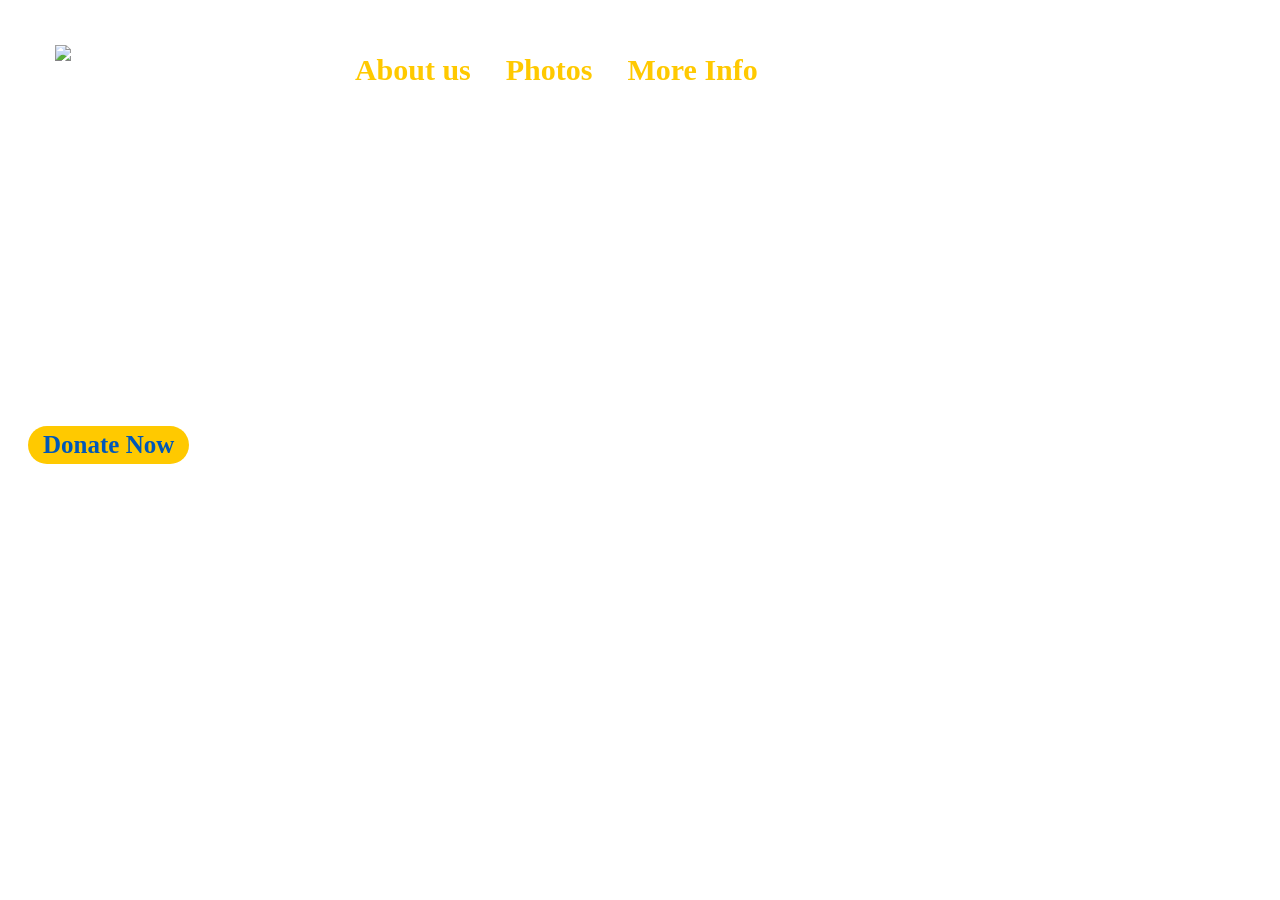
==== index.html @ 3f49d50b "Add files via upload" ====
<!DOCTYPE html>
<html lang="en">
<head>
    <meta charset="UTF-8">
    <meta name="viewport" content="width=device-width, initial-scale=1.0">
    <title>Charity: Water</title>

    <link rel="stylesheet" href="style.css">
</head>

<body>

    <!-- Hero section -->
    <section class="hero">

        <!-- Navigation -->
        <nav class="navbar">
            <div class="logo">
                <img src="images/images/jerry_can_yellow.png" alt="Charity: Water logo">
                <span>Charity: Water</span>
            </div>

            <div class="nav-links">
                <a href="https://www.charitywater.org/about">About us</a>
                <a href="https://charitywater.dropmark.com/805343">Photos</a>
                <a href="info.html">More Info</a>
            </div>
        </nav>

        <!-- Main text -->
        <div class="hero-content">
            <h1>Make a difference<br>with every drop</h1>

            <p>
                Help bring clean water to communities around the
                world and see how even a small contribution can
                create a lasting impact.
            </p>

            <a href="https://www.charitywater.org/donate" class="donate-button">Donate Now</a>
        </div>

    </section>

</body>
</html>
---- style.css ----
/* Remove default spacing */
* {
    margin: 0;
    padding: 0;
    box-sizing: border-box;
}

/* Page */
body {
    font-family: 'Proxima Nova';
    margin: 0;
}

/* Main hero section */
.hero {
    height: 100vh;
    background-image: url("images/images/water-photo.jpg");
    background-size: cover;
    background-position: center;
    color: white;
}

.hero2 {
    height: 100vh;
    background-image: url("images/images/water-photo2.jpg");
    background-size: cover;
    background-position: center;
    color: white;
    margin: 0;
    padding-top: 1px;
}

/* Navigation bar */
.navbar {
    display: flex;
    align-items: center;
    padding: 45px 55px;
}

/* Logo and charity name */
.logo {
    display: flex;
    align-items: center;
    gap: 15px;
}

.logo2 {
    width: 38px;
    height: 50px;
    vertical-align: middle;
    position: relative;
    top: -5px;
}

.logo img {
    width: 38px;
    height: 50px;
}

.logo span {
    font-size: 30px;
    font-weight: bold;
}

/* Navigation links */
.nav-links {
    display: flex;
    gap: 35px;
    margin-left: 50px;
}

.nav-links a {
    color: #ffc900;
    text-decoration: none;
    font-size: 30px;
    font-weight: bold;
}

/* Hero text */
.hero-content {
    margin-left: 28px;
    margin-top: 55px;
    max-width: 610px;
}

.hero-content h1 {
    font-size: 40px;
    line-height: 1.2;
    margin-bottom: 20px;
}

.hero-content h2 {
    font-size: 40px;
    line-height: 0.5;
    margin-bottom: 20px;
}

.hero-content p {
    font-size: 25px;
    line-height: 1.2;
    margin-bottom: 25px;
}

/* Donate button */
.donate-button {
    display: inline-block;
    background-color: #ffc900;
    color: #0057b8;
    text-decoration: none;
    font-size: 25px;
    font-weight: bold;
    padding: 5px 15px;
    border-radius: 20px;
}

.return-button {
    display: inline-block;
    background-color: #ffc900;
    color: #0057b8;
    text-decoration: none;
    font-size: 25px;
    font-weight: bold;
    padding: 5px 15px;
    border-radius: 20px;
}
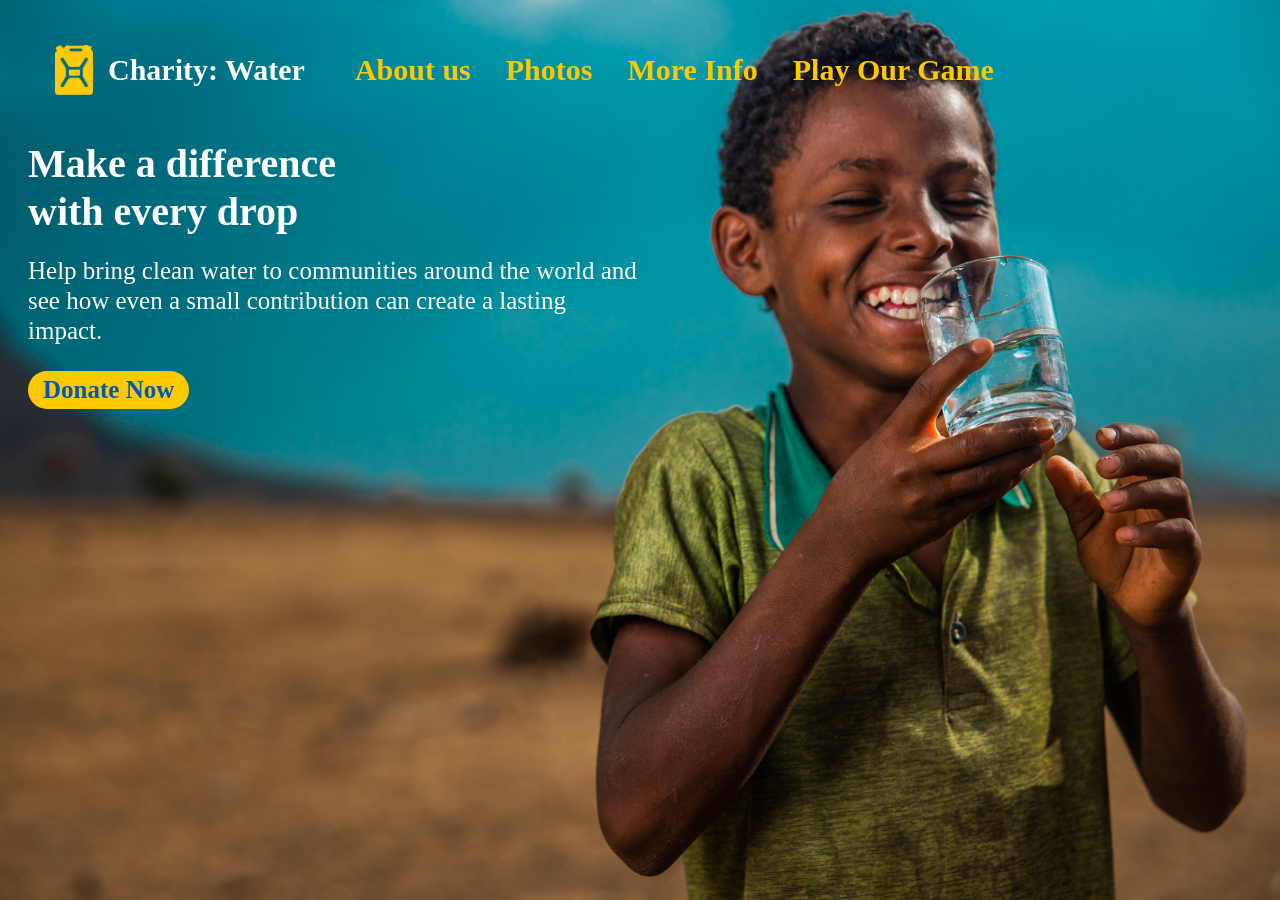
==== commit 3041462d: "Add "Play Our Game" link to navigation and create game.html for the game feature" ====
--- a/index.html
+++ b/index.html
@@ -24,6 +24,7 @@
                 <a href="https://www.charitywater.org/about">About us</a>
                 <a href="https://charitywater.dropmark.com/805343">Photos</a>
                 <a href="info.html">More Info</a>
+                <a href="game.html">Play Our Game</a>
             </div>
         </nav>
 
--- a/style.css
+++ b/style.css
@@ -22,12 +22,10 @@
 
 .hero2 {
     height: 100vh;
-    background-image: url("images/images/water-photo2.jpg");
+    background-image: url("images/images/Water-photo2.jpg");
     background-size: cover;
     background-position: center;
     color: white;
-    margin: 0;
-    padding-top: 1px;
 }
 
 /* Navigation bar */
@@ -49,7 +47,7 @@
     height: 50px;
     vertical-align: middle;
     position: relative;
-    top: -5px;
+    padding-top: 15px;
 }
 
 .logo img {
@@ -79,7 +77,6 @@
 /* Hero text */
 .hero-content {
     margin-left: 28px;
-    margin-top: 55px;
     max-width: 610px;
 }
 
@@ -99,6 +96,13 @@
     font-size: 25px;
     line-height: 1.2;
     margin-bottom: 25px;
+}
+
+.hero-content h3 {
+    font-size: 40px;
+    line-height: 1.2;
+    margin-bottom: 25px;
+    padding-top: 20px;
 }
 
 /* Donate button */
